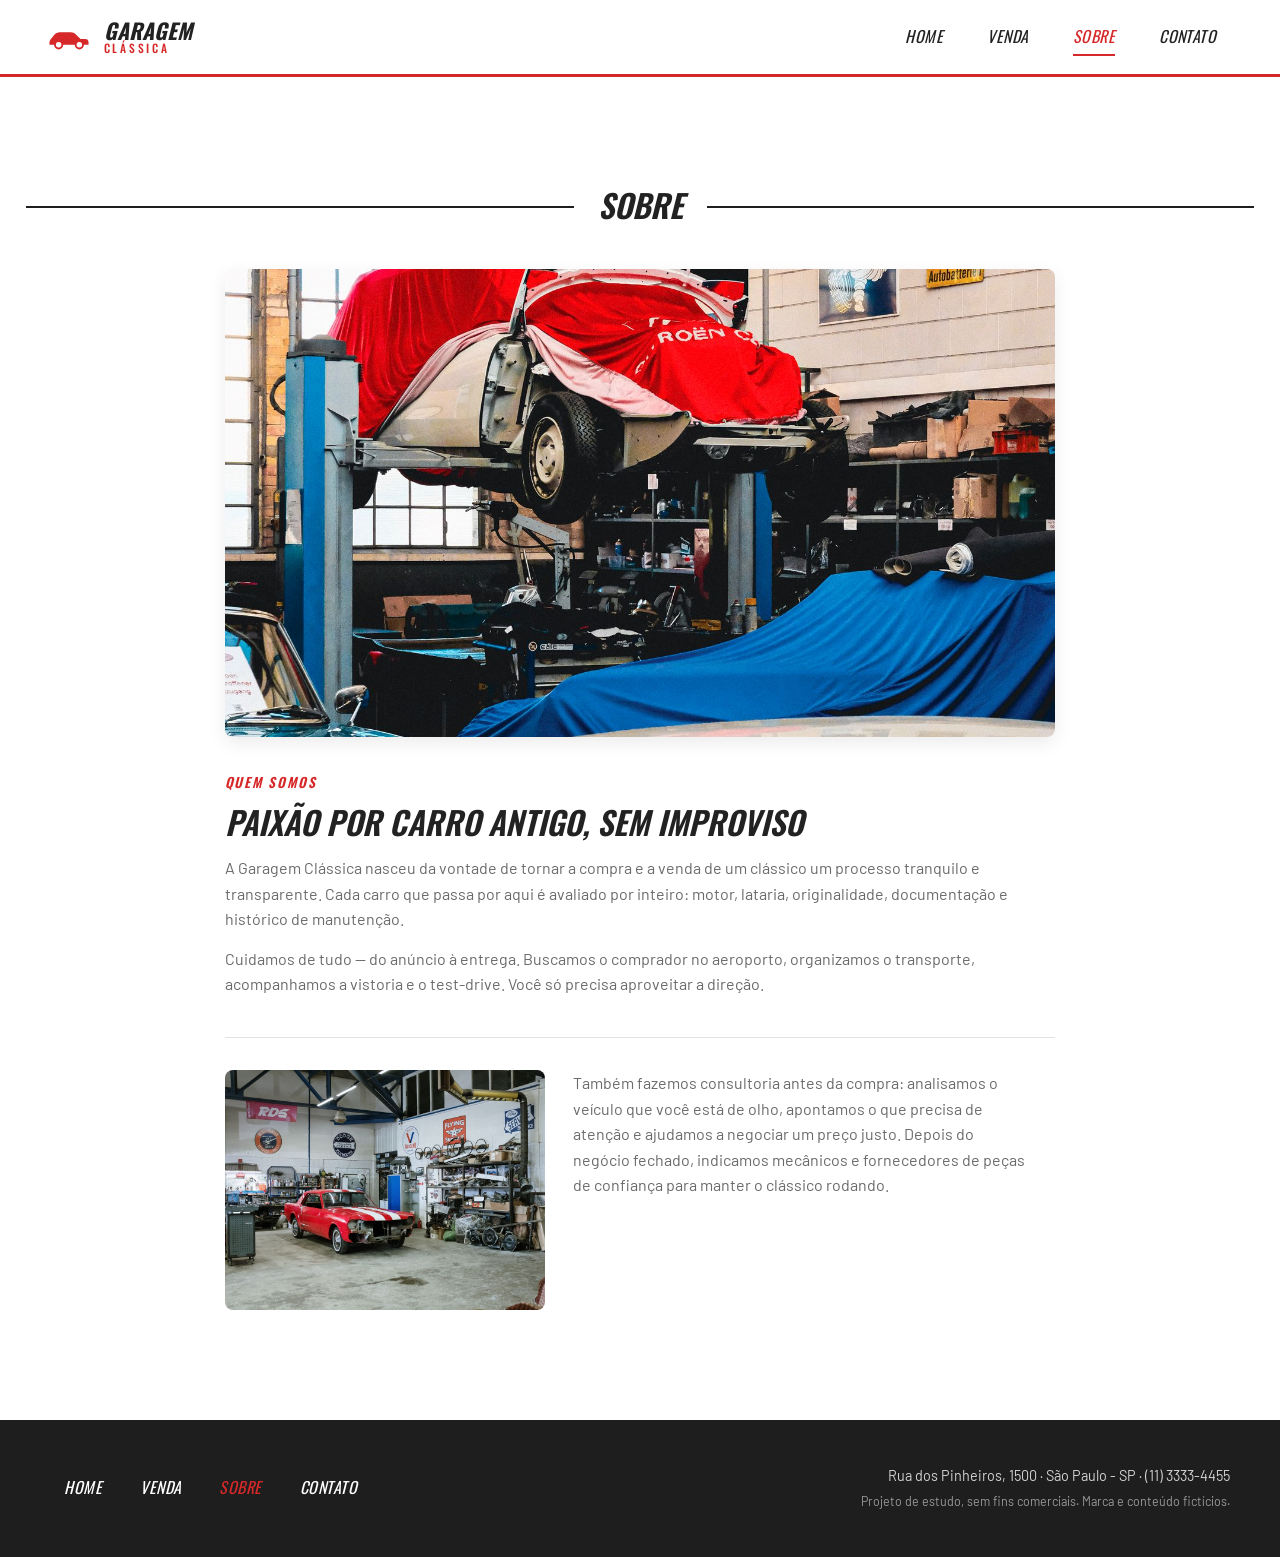
==== sobre.html @ 1d5d164b "feat: marcação e estilo da página Sobre - sobre.html com header/rodape compartilhados e menu com "So" ====
<!DOCTYPE html>
<html lang="pt-br">
<head>
	<title>Sobre | Garagem Clássica</title>
	<link href="https://fonts.googleapis.com/css2?family=Barlow:ital,wght@0,400;0,500;0,600;1,400&family=Oswald:wght@400;500;600;700&display=swap" rel="stylesheet">
	<link href="css/style.css" rel="stylesheet" type="text/css" />
	<noscript><style>[data-revelar]{opacity:1;transform:none;}</style></noscript>
	<meta name="description" content="Sobre a Garagem Clássica — paixão por carros antigos e um processo de compra e venda tranquilo, com procedência e acompanhamento em cada etapa." />
	<meta name="author" content="Pedro Farias" />
	<meta name="viewport" content="width=device-width,initial-scale=1.0" />
	<meta charset="utf-8" />
</head>
<body>

<header id="topo">
	<div class="container">
		<div class="logo">
			<a href="index.html" aria-label="Garagem Clássica - página inicial">
				<svg class="logo-icone" viewBox="0 0 40 24" aria-hidden="true" focusable="false">
					<path d="M3 17c0-1 .4-2 1.3-3l2.8-3.6C8.3 8.7 10 8 12 8h9.5c1.7 0 3.3.7 4.5 1.9L30 14h4c2 0 3 1 3 3v2h-4a4 4 0 0 1-8 0H15a4 4 0 0 1-8 0H3v-2z" fill="currentColor"/>
					<circle cx="11" cy="19" r="2.4" fill="#fff"/>
					<circle cx="29" cy="19" r="2.4" fill="#fff"/>
				</svg>
				<span class="logo-texto">
					<strong>Garagem</strong>
					<span>Clássica</span>
				</span>
			</a>
		</div><!--logo-->

		<nav class="desktop">
			<button class="mobile" aria-label="Abrir menu" aria-expanded="false" aria-controls="menu">
				<span></span><span></span><span></span>
			</button>
			<ul id="menu">
				<li><a href="index.html">Home</a></li>
				<li><a href="venda.html">Venda</a></li>
				<li><a class="ativo" aria-current="page" href="sobre.html">Sobre</a></li>
				<li><a href="index.html#contato">Contato</a></li>
			</ul>
		</nav><!--desktop-->
	</div><!--container-->
</header>

<section class="sobre">
	<div class="line-titulo">
		<div class="ln1"></div>
		<h2>Sobre</h2>
	</div><!--line-titulo-->

	<div class="container">
		<img class="img-destaque-sobre" src="imagens/sobre-1.jpg" alt="Oficina da Garagem Clássica com um carro antigo no elevador" data-revelar />

		<div class="descricao-autor" data-revelar>
			<span class="kicker">Quem somos</span>
			<h2>Paixão por carro antigo, sem improviso</h2>
			<p>
				A Garagem Clássica nasceu da vontade de tornar a compra e a venda de um clássico um processo tranquilo e transparente. Cada carro que passa por aqui é avaliado por inteiro: motor, lataria, originalidade, documentação e histórico de manutenção.
			</p>
			<p>
				Cuidamos de tudo — do anúncio à entrega. Buscamos o comprador no aeroporto, organizamos o transporte, acompanhamos a vistoria e o test-drive. Você só precisa aproveitar a direção.
			</p>
		</div><!--descricao-autor-->

		<div class="descricao-autor2" data-revelar>
			<img class="img-small" src="imagens/sobre-2.jpg" alt="Carro clássico em processo de restauração na oficina" />
			<p>
				Também fazemos consultoria antes da compra: analisamos o veículo que você está de olho, apontamos o que precisa de atenção e ajudamos a negociar um preço justo. Depois do negócio fechado, indicamos mecânicos e fornecedores de peças de confiança para manter o clássico rodando.
			</p>
			<div class="clear"></div>
		</div><!--descricao-autor2-->
	</div><!--container-->
</section><!--sobre-->

<footer>
	<div class="container">
		<nav>
			<ul>
				<li><a href="index.html">Home</a></li>
				<li><a href="venda.html">Venda</a></li>
				<li><a class="ativo" href="sobre.html">Sobre</a></li>
				<li><a href="index.html#contato">Contato</a></li>
			</ul>
		</nav>
		<div class="footer-info">
			<p>Rua dos Pinheiros, 1500 &middot; São Paulo - SP &middot; (11) 3333-4455</p>
			<small>Projeto de estudo, sem fins comerciais. Marca e conteúdo fictícios.</small>
		</div><!--footer-info-->
	</div><!--container-->
</footer>


<script src="js/script.js"></script>
</body>
</html>
---- css/style.css ----
*{
	margin: 0;
	padding: 0;
	box-sizing: border-box;
}

:root{
	--cor-primaria: #d62828;
	--cor-primaria-escura: #a01e1e;
	--cor-escura: #1e1e1e;
	--cor-escura-2: #262626;

	--cor-texto: #222222;
	--cor-texto-suave: #6a6a6a;
	--cor-fundo: #ffffff;
	--cor-fundo-alt: #f4f4f4;
	--cor-borda: #e3e3e3;

	--espaco-secao: clamp(56px, 9vw, 110px);
	--raio: 8px;
	--raio-sm: 5px;
	--sombra: 0 14px 34px rgba(0,0,0,0.14);
	--sombra-suave: 0 6px 18px rgba(0,0,0,0.08);
	--transicao: 0.25s ease;
	--max-largura: 1240px;
}

html{
	scroll-behavior: smooth;
	scroll-padding-top: 90px;
}

html,body{
	height: 100%;
}

body{
	font-family: 'Barlow', sans-serif;
	font-size: 16px;
	line-height: 1.6;
	color: var(--cor-texto);
	background-color: var(--cor-fundo);
	overflow-x: hidden;
}

img{
	max-width: 100%;
	display: block;
}

a{
	color: var(--cor-primaria);
	text-decoration: none;
	transition: color var(--transicao);
}

h1,h2,h3{
	font-family: 'Oswald', 'Barlow', sans-serif;
	font-weight: 600;
	line-height: 1.15;
	text-transform: uppercase;
	color: var(--cor-texto);
}

h1{
	font-size: clamp(2rem, 5.5vw, 3.4rem);
}

h2{
	font-size: clamp(1.5rem, 3vw, 2rem);
}

p{
	color: var(--cor-texto-suave);
}

.container{
	width: 100%;
	max-width: var(--max-largura);
	margin: 0 auto;
	padding: 0 2%;
}

.clear{
	clear: both;
}

.kicker{
	display: inline-block;
	font-family: 'Oswald', sans-serif;
	font-size: 0.85rem;
	font-weight: 600;
	font-style: italic;
	letter-spacing: 0.14em;
	text-transform: uppercase;
	color: var(--cor-primaria);
}

.btn1{
	display: inline-block;
	padding: 0 28px;
	line-height: 44px;
	background-color: var(--cor-primaria);
	border-bottom: 3px solid var(--cor-primaria-escura);
	border-radius: var(--raio-sm);
	color: white;
	font-family: 'Oswald', sans-serif;
	font-size: 0.95rem;
	font-style: italic;
	text-transform: uppercase;
	letter-spacing: 0.02em;
	cursor: pointer;
	transition: background-color var(--transicao), transform var(--transicao), box-shadow var(--transicao);
}

.btn1:hover{
	background-color: var(--cor-primaria-escura);
	color: white;
	transform: translateY(-2px);
	box-shadow: var(--sombra-suave);
}

.btn1:active{
	transform: translateY(0);
}

.line-titulo{
	max-width: var(--max-largura);
	margin: 0 auto;
	position: relative;
	text-align: center;
}

.ln1{
	position: absolute;
	left: 0;
	top: 50%;
	width: 100%;
	height: 2px;
	background-color: var(--cor-escura);
}

.line-titulo h2{
	position: relative;
	display: inline-block;
	padding: 0 24px;
	background-color: var(--cor-fundo);
	font-style: italic;
}

/**Header do site**/

header{
	position: sticky;
	top: 0;
	z-index: 20;
	background-color: var(--cor-fundo);
	border-bottom: 3px solid var(--cor-primaria);
	transition: box-shadow var(--transicao);
}

header.rolagem{
	box-shadow: var(--sombra-suave);
}

header .container{
	display: flex;
	align-items: center;
	justify-content: space-between;
	padding-top: 16px;
	padding-bottom: 16px;
}

header .logo a{
	display: flex;
	align-items: center;
	gap: 12px;
}

.logo-icone{
	width: 46px;
	height: auto;
	flex-shrink: 0;
	color: var(--cor-primaria);
}

.logo-texto{
	display: flex;
	flex-direction: column;
	font-family: 'Oswald', sans-serif;
	line-height: 1;
	text-transform: uppercase;
}

.logo-texto strong{
	font-size: 1.35rem;
	font-weight: 700;
	font-style: italic;
	color: var(--cor-texto);
}

.logo-texto span{
	font-size: 0.72rem;
	font-weight: 500;
	letter-spacing: 0.24em;
	color: var(--cor-primaria);
}

header nav.desktop ul{
	display: flex;
	align-items: center;
	gap: 8px;
	list-style-type: none;
}

header nav.desktop ul li a{
	position: relative;
	display: block;
	padding: 8px 18px;
	color: var(--cor-texto);
	font-family: 'Oswald', sans-serif;
	font-size: 1rem;
	font-style: italic;
	text-transform: uppercase;
	letter-spacing: 0.03em;
}

header nav.desktop ul li a::after{
	content: "";
	position: absolute;
	left: 18px;
	right: 18px;
	bottom: 2px;
	height: 2px;
	background-color: var(--cor-primaria);
	transform: scaleX(0);
	transform-origin: left;
	transition: transform var(--transicao);
}

header nav.desktop ul li a:hover::after,
header nav.desktop ul li a.ativo::after{
	transform: scaleX(1);
}

header nav.desktop ul li a.ativo{
	color: var(--cor-primaria);
}

.mobile{
	display: none;
	width: 44px;
	height: 44px;
	padding: 10px;
	border: 0;
	background: transparent;
	cursor: pointer;
}

.mobile span{
	display: block;
	width: 100%;
	height: 2px;
	margin: 5px 0;
	background-color: var(--cor-texto);
	transition: transform var(--transicao), opacity var(--transicao);
}

/**Banner (hero)**/

section.banner{
	position: relative;
	overflow: hidden;
	color: white;
	background-color: var(--cor-escura);
	background-image:
		linear-gradient(100deg, rgba(20,20,20,0.92) 0%, rgba(20,20,20,0.55) 45%, rgba(20,20,20,0.2) 100%),
		url('../imagens/hero.jpg');
	background-size: cover;
	background-position: center;
}

section.banner .container{
	display: flex;
	align-items: center;
	justify-content: space-between;
	gap: 48px;
	min-height: clamp(460px, 74vh, 640px);
	padding-top: 70px;
	padding-bottom: 70px;
}

.banner-texto{
	max-width: 560px;
}

.banner-texto .kicker{
	color: var(--cor-primaria);
}

.banner-texto h1{
	margin: 12px 0 16px;
	color: white;
	font-style: italic;
}

.banner-texto p{
	color: rgba(255,255,255,0.85);
	font-size: 1.08rem;
}

.banner-texto .btn1{
	margin-top: 28px;
}

.text-banner{
	flex-shrink: 0;
	display: flex;
	flex-direction: column;
	gap: 14px;
}

.text-banner-single{
	align-self: flex-end;
	padding: 12px 26px;
	background-color: var(--cor-primaria);
	transform: skewX(-12deg);
	font-family: 'Oswald', sans-serif;
	font-size: 1rem;
	font-style: italic;
	font-weight: 500;
	text-transform: uppercase;
	letter-spacing: 0.03em;
	box-shadow: var(--sombra-suave);
}

.text-banner .text-banner-single:last-child{
	background-color: white;
	color: var(--cor-texto);
	text-transform: none;
	letter-spacing: 0;
}

/**Veículos em destaque**/

section.veiculos-destaque{
	padding: var(--espaco-secao) 2%;
}

section.veiculos-destaque .container{
	margin-top: 48px;
	display: grid;
	grid-template-columns: repeat(3, 1fr);
	gap: 26px;
}

.vitrine-destaque{
	display: flex;
	flex-direction: column;
	border: 1px solid var(--cor-borda);
	border-radius: var(--raio);
	overflow: hidden;
	background-color: var(--cor-fundo);
	transition: transform var(--transicao), box-shadow var(--transicao);
}

.vitrine-destaque:hover{
	transform: translateY(-5px);
	box-shadow: var(--sombra);
}

.vitrine-destaque .carro-img{
	width: 100%;
	aspect-ratio: 3 / 2;
	object-fit: cover;
	background-color: var(--cor-fundo-alt);
}

.vitrine-destaque .info-carro{
	display: flex;
	flex-direction: column;
	align-items: flex-start;
	flex-grow: 1;
	padding: 22px 22px 24px;
}

.vitrine-destaque h2{
	font-size: 1.2rem;
	font-style: italic;
}

.vitrine-destaque p{
	margin-top: 6px;
	font-size: 0.88rem;
}

.vitrine-destaque .preco{
	display: block;
	margin: 14px 0 18px;
	font-family: 'Oswald', sans-serif;
	font-size: 1.35rem;
	font-weight: 600;
	font-style: italic;
	color: var(--cor-primaria);
}

.vitrine-destaque .btn1{
	margin-top: auto;
}

/**Serviços + depoimentos**/

section.servicos-descricao{
	display: flex;
	flex-wrap: wrap;
}

.servicos-descricao .half1,
.servicos-descricao .half2{
	flex: 1 1 50%;
	padding: clamp(48px, 7vw, 90px) clamp(24px, 6vw, 90px);
	color: white;
}

.servicos-descricao .half1{
	background-color: var(--cor-escura);
	display: flex;
	justify-content: flex-end;
}

.half1-wraper{
	width: 100%;
	max-width: 420px;
}

.half1-wraper h2{
	color: white;
	font-style: italic;
}

.half1-wraper ul{
	margin: 22px 0 28px;
	list-style: none;
}

.half1-wraper li{
	padding: 12px 0 12px 26px;
	position: relative;
	border-bottom: 1px solid rgba(255,255,255,0.12);
	font-size: 1.05rem;
}

.half1-wraper li::before{
	content: "";
	position: absolute;
	left: 0;
	top: 50%;
	width: 12px;
	height: 2px;
	background-color: var(--cor-primaria);
	transform: translateY(-50%) skewX(-12deg);
}

.servicos-descricao .half2{
	background-color: var(--cor-primaria);
}

.half2 h2{
	color: white;
	font-style: italic;
}

.half2 .depoimento-single{
	margin-top: 22px;
}

.depoimento-single blockquote{
	font-size: clamp(1.05rem, 1.8vw, 1.35rem);
	line-height: 1.5;
	color: white;
}

.depoimento-single .navigation{
	display: flex;
	align-items: center;
	gap: 18px;
	margin-top: 28px;
}

.navigation .arrows{
	display: flex;
	gap: 10px;
}

.navigation .arrows button{
	width: 42px;
	height: 42px;
	display: flex;
	align-items: center;
	justify-content: center;
	padding: 0;
	border: 2px solid rgba(255,255,255,0.6);
	border-radius: var(--raio-sm);
	background: transparent;
	color: white;
	cursor: pointer;
	transition: background-color var(--transicao), border-color var(--transicao);
}

.navigation .arrows button:hover{
	background-color: white;
	border-color: white;
	color: var(--cor-primaria);
}

.navigation .arrows button svg{
	width: 20px;
	height: 20px;
}

.nome-depoimento{
	font-family: 'Oswald', sans-serif;
	font-size: 1.05rem;
	font-style: italic;
	color: rgba(255,255,255,0.85);
}

/**Contato**/

section.contato{
	padding: var(--espaco-secao) 2%;
}

section.contato form{
	width: 100%;
	max-width: 640px;
	margin: 44px auto 0;
	display: flex;
	flex-wrap: wrap;
	gap: 16px;
}

.input-wraper{
	display: flex;
	flex-direction: column;
}

.w100{
	width: 100%;
}

.w50{
	width: calc(50% - 8px);
}

.input-wraper label{
	margin-bottom: 6px;
	font-family: 'Oswald', sans-serif;
	font-size: 0.8rem;
	font-style: italic;
	text-transform: uppercase;
	letter-spacing: 0.06em;
	color: var(--cor-texto);
}

.input-wraper input[type=text],
.input-wraper input[type=email],
.input-wraper input[type=tel]{
	width: 100%;
	height: 52px;
	padding: 0 14px;
	border: 1px solid var(--cor-borda);
	border-radius: var(--raio-sm);
	font-family: inherit;
	font-size: 0.95rem;
	transition: border-color var(--transicao), box-shadow var(--transicao);
}

.input-wraper textarea{
	width: 100%;
	height: 150px;
	padding: 12px 14px;
	border: 1px solid var(--cor-borda);
	border-radius: var(--raio-sm);
	font-family: inherit;
	font-size: 0.95rem;
	resize: none;
	transition: border-color var(--transicao), box-shadow var(--transicao);
}

.input-wraper input:focus,
.input-wraper textarea:focus{
	outline: none;
	border-color: var(--cor-primaria);
	box-shadow: 0 0 0 3px rgba(214,40,40,0.16);
}

.input-wraper:last-child{
	align-items: center;
}

.input-wraper input[type=submit]{
	border: 0;
	border-bottom: 3px solid var(--cor-primaria-escura);
	line-height: 48px;
	padding: 0 44px;
}

.form-ok{
	width: 100%;
	padding: 10px 2px;
	font-family: 'Oswald', sans-serif;
	font-style: italic;
	color: var(--cor-primaria);
}

/**Footer**/

footer{
	padding: 44px 2%;
	background-color: var(--cor-escura);
	color: white;
}

footer .container{
	display: flex;
	align-items: center;
	justify-content: space-between;
	gap: 24px 40px;
	flex-wrap: wrap;
}

footer nav ul{
	display: flex;
	flex-wrap: wrap;
	gap: 6px 10px;
	list-style-type: none;
}

footer nav ul li a{
	display: block;
	padding: 6px 14px;
	color: white;
	font-family: 'Oswald', sans-serif;
	font-style: italic;
	text-transform: uppercase;
	letter-spacing: 0.03em;
}

footer nav ul li a:hover,
footer nav ul li a.ativo{
	color: var(--cor-primaria);
}

.footer-info{
	text-align: right;
}

.footer-info p{
	color: rgba(255,255,255,0.8);
	font-size: 0.9rem;
}

.footer-info small{
	color: rgba(255,255,255,0.55);
	font-size: 0.78rem;
}

/**Página Sobre**/

section.sobre{
	padding: var(--espaco-secao) 2%;
}

section.sobre .container{
	max-width: 880px;
	margin-top: 44px;
}

.img-destaque-sobre{
	width: 100%;
	aspect-ratio: 16 / 9;
	object-fit: cover;
	border-radius: var(--raio);
	box-shadow: var(--sombra-suave);
}

section.sobre .descricao-autor{
	margin-top: 32px;
}

.descricao-autor h2{
	margin: 10px 0 14px;
	font-style: italic;
}

.descricao-autor p + p{
	margin-top: 14px;
}

.descricao-autor2{
	display: flex;
	align-items: flex-start;
	gap: 28px;
	margin-top: 40px;
	padding-top: 32px;
	border-top: 1px solid var(--cor-borda);
}

.descricao-autor2 .img-small{
	flex-shrink: 0;
	width: 40%;
	max-width: 320px;
	aspect-ratio: 4 / 3;
	object-fit: cover;
	border-radius: var(--raio);
}

.descricao-autor2 p{
	flex: 1;
}
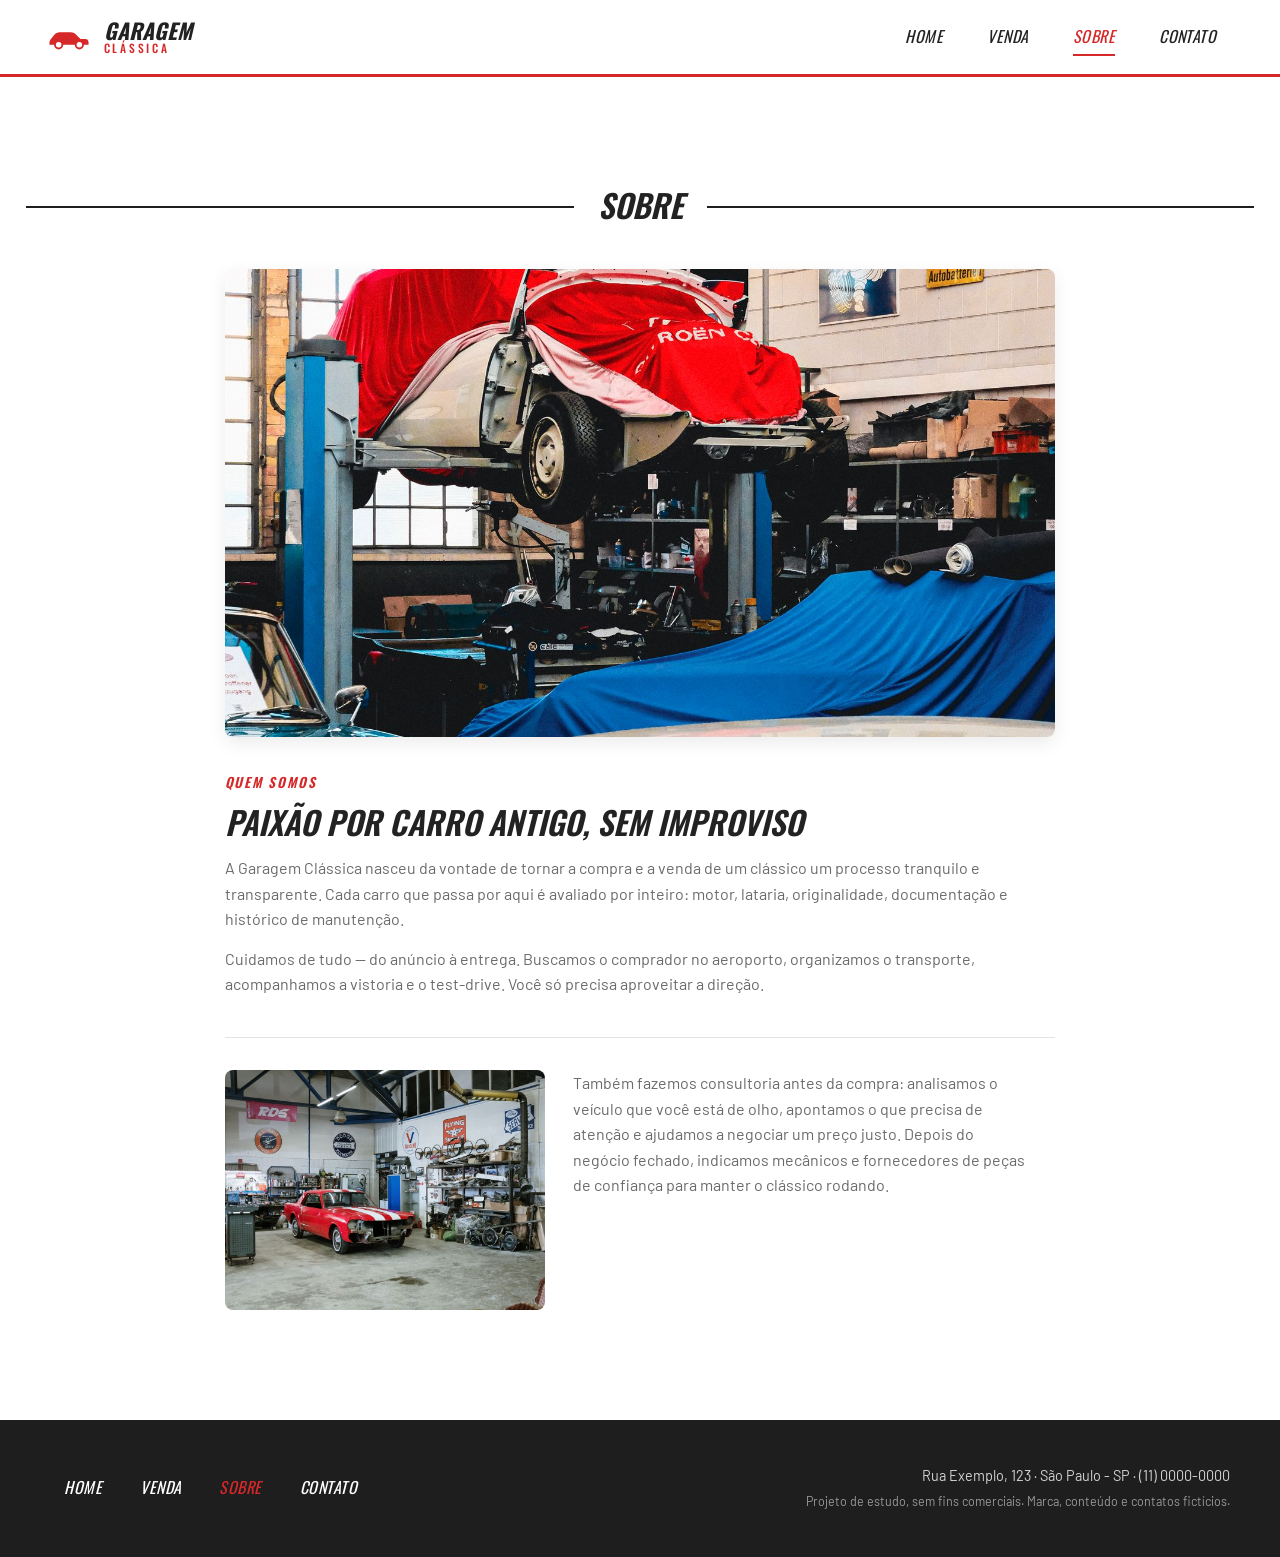
==== commit 5fc7a27c: "feat: contatos demonstrativos no topo e no rodapé" ====
--- a/sobre.html
+++ b/sobre.html
@@ -4,6 +4,7 @@
 	<title>Sobre | Garagem Clássica</title>
 	<link href="https://fonts.googleapis.com/css2?family=Barlow:ital,wght@0,400;0,500;0,600;1,400&family=Oswald:wght@400;500;600;700&display=swap" rel="stylesheet">
 	<link href="css/style.css" rel="stylesheet" type="text/css" />
+	<link href="favicon.svg" rel="icon" type="image/svg+xml" />
 	<noscript><style>[data-revelar]{opacity:1;transform:none;}</style></noscript>
 	<meta name="description" content="Sobre a Garagem Clássica — paixão por carros antigos e um processo de compra e venda tranquilo, com procedência e acompanhamento em cada etapa." />
 	<meta name="author" content="Pedro Farias" />
@@ -45,7 +46,7 @@
 <section class="sobre">
 	<div class="line-titulo">
 		<div class="ln1"></div>
-		<h2>Sobre</h2>
+		<h1>Sobre</h1>
 	</div><!--line-titulo-->
 
 	<div class="container">
@@ -83,8 +84,8 @@
 			</ul>
 		</nav>
 		<div class="footer-info">
-			<p>Rua dos Pinheiros, 1500 &middot; São Paulo - SP &middot; (11) 3333-4455</p>
-			<small>Projeto de estudo, sem fins comerciais. Marca e conteúdo fictícios.</small>
+			<p>Rua Exemplo, 123 &middot; São Paulo - SP &middot; (11) 0000-0000</p>
+			<small>Projeto de estudo, sem fins comerciais. Marca, conteúdo e contatos fictícios.</small>
 		</div><!--footer-info-->
 	</div><!--container-->
 </footer>
--- a/css/style.css
+++ b/css/style.css
@@ -140,15 +140,15 @@
 	background-color: var(--cor-escura);
 }
 
+.line-titulo h1,
 .line-titulo h2{
 	position: relative;
 	display: inline-block;
 	padding: 0 24px;
 	background-color: var(--cor-fundo);
-	font-style: italic;
-}
-
-/**Header do site**/
+	font-size: clamp(1.5rem, 3vw, 2rem);
+	font-style: italic;
+}
 
 header{
 	position: sticky;
@@ -266,8 +266,6 @@
 	transition: transform var(--transicao), opacity var(--transicao);
 }
 
-/**Banner (hero)**/
-
 section.banner{
 	position: relative;
 	overflow: hidden;
@@ -341,8 +339,6 @@
 	letter-spacing: 0;
 }
 
-/**Veículos em destaque**/
-
 section.veiculos-destaque{
 	padding: var(--espaco-secao) 2%;
 }
@@ -407,8 +403,6 @@
 .vitrine-destaque .btn1{
 	margin-top: auto;
 }
-
-/**Serviços + depoimentos**/
 
 section.servicos-descricao{
 	display: flex;
@@ -525,8 +519,6 @@
 	color: rgba(255,255,255,0.85);
 }
 
-/**Contato**/
-
 section.contato{
 	padding: var(--espaco-secao) 2%;
 }
@@ -614,8 +606,6 @@
 	color: var(--cor-primaria);
 }
 
-/**Footer**/
-
 footer{
 	padding: 44px 2%;
 	background-color: var(--cor-escura);
@@ -665,8 +655,6 @@
 	color: rgba(255,255,255,0.55);
 	font-size: 0.78rem;
 }
-
-/**Página Sobre**/
 
 section.sobre{
 	padding: var(--espaco-secao) 2%;
@@ -719,3 +707,502 @@
 .descricao-autor2 p{
 	flex: 1;
 }
+
+section.venda{
+	padding: var(--espaco-secao) 2%;
+}
+
+.content-venda{
+	margin-top: 44px;
+}
+
+.content-venda .container{
+	display: grid;
+	grid-template-columns: 260px 1fr;
+	gap: 36px;
+	align-items: start;
+}
+
+.sidebar{
+	position: sticky;
+	top: 96px;
+	padding: 24px;
+	border: 1px solid var(--cor-borda);
+	border-radius: var(--raio);
+	background-color: var(--cor-fundo-alt);
+}
+
+.sidebar h2{
+	font-size: 1.05rem;
+	font-style: italic;
+}
+
+.search1 input[type=range]{
+	width: 100%;
+	margin-top: 16px;
+	accent-color: var(--cor-primaria);
+	cursor: pointer;
+}
+
+.valor-pesquisa{
+	display: flex;
+	justify-content: space-between;
+	margin-top: 8px;
+}
+
+.valor-pesquisa p{
+	font-family: 'Oswald', sans-serif;
+	font-size: 0.9rem;
+	color: var(--cor-texto);
+}
+
+.search2{
+	margin-top: 32px;
+}
+
+.form-venda-wraper{
+	display: flex;
+	align-items: center;
+	gap: 10px;
+	margin-top: 12px;
+}
+
+.form-venda-wraper input[type=radio]{
+	display: none;
+}
+
+.form-venda-wraper label{
+	width: 20px;
+	height: 20px;
+	flex-shrink: 0;
+	display: flex;
+	align-items: center;
+	justify-content: center;
+	border: 1px solid #b9b9b9;
+	border-radius: 4px;
+	background-color: white;
+	cursor: pointer;
+	transition: border-color var(--transicao);
+}
+
+.form-venda-wraper .circle{
+	width: 10px;
+	height: 10px;
+	border-radius: 3px;
+	background-color: var(--cor-primaria);
+	transform: scale(0);
+	transition: transform var(--transicao);
+}
+
+.form-venda-wraper input[type=radio]:checked + label{
+	border-color: var(--cor-primaria);
+}
+
+.form-venda-wraper input[type=radio]:checked + label .circle{
+	transform: scale(1);
+}
+
+.form-venda-wraper span{
+	font-size: 0.95rem;
+}
+
+.vitrine-venda{
+	display: grid;
+	grid-template-columns: repeat(2, 1fr);
+	gap: 24px;
+}
+
+.vitrine-venda .sem-resultado{
+	grid-column: 1 / -1;
+	padding: 40px 0;
+	text-align: center;
+	font-family: 'Oswald', sans-serif;
+	font-style: italic;
+	color: var(--cor-texto-suave);
+}
+
+section.venda-single{
+	padding: var(--espaco-secao) 2%;
+}
+
+section.venda-single .container{
+	margin-top: 44px;
+	display: grid;
+	grid-template-columns: 1.35fr 1fr;
+	gap: 44px;
+	align-items: start;
+}
+
+.info-bread{
+	display: flex;
+	flex-wrap: wrap;
+	align-items: center;
+	gap: 8px;
+	margin-bottom: 16px;
+	font-family: 'Oswald', sans-serif;
+	font-size: 0.78rem;
+	text-transform: uppercase;
+	letter-spacing: 0.06em;
+}
+
+.info-bread a{
+	color: var(--cor-texto-suave);
+}
+
+.info-bread a:last-child{
+	color: var(--cor-primaria);
+}
+
+.info-bread span{
+	color: var(--cor-borda);
+}
+
+.foto-destaque{
+	width: 100%;
+	aspect-ratio: 3 / 2;
+	object-fit: cover;
+	border-radius: var(--raio);
+	box-shadow: var(--sombra-suave);
+	background-color: var(--cor-fundo-alt);
+}
+
+.nav-galeria-parent{
+	position: relative;
+	margin-top: 14px;
+	padding: 0 40px;
+}
+
+.nav-galeria{
+	overflow: hidden;
+}
+
+.nav-galeria-wraper{
+	display: flex;
+	gap: 12px;
+	transition: transform 0.35s ease;
+}
+
+.mini-img-wraper{
+	flex: 0 0 calc((100% - 36px) / 4);
+}
+
+.mini-img{
+	width: 100%;
+	aspect-ratio: 3 / 2;
+	object-fit: cover;
+	border-radius: var(--raio-sm);
+	cursor: pointer;
+	opacity: 0.55;
+	transition: opacity var(--transicao), outline-color var(--transicao);
+	outline: 2px solid transparent;
+	outline-offset: 2px;
+}
+
+.mini-img:hover{
+	opacity: 0.85;
+}
+
+.mini-img.ativo{
+	opacity: 1;
+	outline-color: var(--cor-primaria);
+}
+
+.arrow-left-nav,
+.arrow-right-nav{
+	position: absolute;
+	top: calc(50% - 16px);
+	width: 32px;
+	height: 32px;
+	padding: 0;
+	border: 2px solid var(--cor-borda);
+	border-radius: var(--raio-sm);
+	background-color: white;
+	cursor: pointer;
+	transition: border-color var(--transicao), background-color var(--transicao);
+}
+
+.arrow-left-nav{ left: 0; }
+.arrow-right-nav{ right: 0; }
+
+.arrow-left-nav::before,
+.arrow-right-nav::before{
+	content: "";
+	position: absolute;
+	top: 50%;
+	left: 50%;
+	width: 8px;
+	height: 8px;
+	border: solid var(--cor-texto);
+	border-width: 2px 2px 0 0;
+}
+
+.arrow-left-nav::before{
+	transform: translate(-30%, -50%) rotate(-135deg);
+}
+
+.arrow-right-nav::before{
+	transform: translate(-70%, -50%) rotate(45deg);
+}
+
+.arrow-left-nav:hover,
+.arrow-right-nav:hover{
+	border-color: var(--cor-primaria);
+}
+
+.descricao-veiculo .kicker{
+	color: var(--cor-primaria);
+}
+
+.descricao-veiculo h2{
+	margin: 6px 0 18px;
+	font-size: clamp(1.8rem, 3.5vw, 2.6rem);
+	font-style: italic;
+	color: var(--cor-primaria);
+}
+
+.descricao-veiculo .ficha{
+	list-style: none;
+	margin-bottom: 20px;
+}
+
+.descricao-veiculo .ficha li{
+	display: flex;
+	justify-content: space-between;
+	padding: 10px 0;
+	border-bottom: 1px solid var(--cor-borda);
+	font-family: 'Oswald', sans-serif;
+	font-size: 0.95rem;
+}
+
+.descricao-veiculo .ficha li span{
+	color: var(--cor-texto-suave);
+	font-style: italic;
+}
+
+.descricao-veiculo p{
+	margin-bottom: 24px;
+}
+
+@media screen and (max-width: 1024px){
+
+	.content-venda .container{
+		grid-template-columns: 220px 1fr;
+		gap: 26px;
+	}
+
+	.vitrine-venda{
+		grid-template-columns: repeat(2, 1fr);
+	}
+
+	section.venda-single .container{
+		grid-template-columns: 1fr;
+		gap: 32px;
+	}
+}
+
+@media screen and (max-width: 900px){
+
+	.mobile{
+		display: block;
+	}
+
+	header nav.desktop{
+		position: relative;
+	}
+
+	header nav.desktop ul{
+		position: absolute;
+		right: 0;
+		top: calc(100% + 18px);
+		flex-direction: column;
+		align-items: stretch;
+		gap: 2px;
+		width: min(280px, 76vw);
+		padding: 10px;
+		border: 1px solid var(--cor-borda);
+		border-top: 3px solid var(--cor-primaria);
+		border-radius: var(--raio-sm);
+		background-color: var(--cor-fundo);
+		box-shadow: var(--sombra);
+		opacity: 0;
+		visibility: hidden;
+		transform: translateY(-10px);
+		transition: opacity var(--transicao), transform var(--transicao), visibility var(--transicao);
+	}
+
+	header nav.desktop ul.aberto{
+		opacity: 1;
+		visibility: visible;
+		transform: translateY(0);
+	}
+
+	header nav.desktop ul li a{
+		padding: 12px 14px;
+	}
+
+	header nav.desktop ul li a::after{
+		display: none;
+	}
+
+	header nav.desktop ul li a:hover{
+		color: var(--cor-primaria);
+	}
+
+	.mobile.ativo span:nth-child(1){
+		transform: translateY(7px) rotate(45deg);
+	}
+
+	.mobile.ativo span:nth-child(2){
+		opacity: 0;
+	}
+
+	.mobile.ativo span:nth-child(3){
+		transform: translateY(-7px) rotate(-45deg);
+	}
+
+	section.banner .container{
+		flex-direction: column;
+		align-items: flex-start;
+		gap: 36px;
+	}
+
+	.text-banner{
+		align-self: stretch;
+	}
+
+	.text-banner-single{
+		align-self: flex-start;
+	}
+
+	section.veiculos-destaque .container{
+		grid-template-columns: repeat(2, 1fr);
+	}
+}
+
+@media screen and (max-width: 768px){
+
+	section.servicos-descricao{
+		flex-direction: column;
+	}
+
+	.servicos-descricao .half1{
+		justify-content: flex-start;
+	}
+
+	.content-venda .container{
+		grid-template-columns: 1fr;
+	}
+
+	.sidebar{
+		position: static;
+	}
+
+	.w50{
+		width: 100%;
+	}
+
+	footer .container{
+		flex-direction: column;
+		text-align: center;
+	}
+
+	.footer-info{
+		text-align: center;
+	}
+
+	.descricao-autor2{
+		flex-direction: column;
+	}
+
+	.descricao-autor2 .img-small{
+		width: 100%;
+		max-width: none;
+	}
+}
+
+@media screen and (max-width: 560px){
+
+	section.veiculos-destaque .container,
+	.vitrine-venda{
+		grid-template-columns: 1fr;
+	}
+
+	.mini-img-wraper{
+		flex-basis: calc((100% - 24px) / 3);
+	}
+
+	.text-banner-single{
+		padding: 10px 20px;
+		font-size: 0.9rem;
+	}
+}
+
+@media screen and (max-width: 480px){
+
+	.logo-texto strong{
+		font-size: 1.15rem;
+	}
+
+	.logo-texto span{
+		font-size: 0.64rem;
+		letter-spacing: 0.18em;
+	}
+}
+
+::selection{
+	background-color: var(--cor-primaria);
+	color: white;
+}
+
+::placeholder{
+	color: #9a9a9a;
+}
+
+a:focus-visible,
+button:focus-visible,
+input:focus-visible,
+textarea:focus-visible,
+[type=range]:focus-visible{
+	outline: 2px solid var(--cor-primaria);
+	outline-offset: 3px;
+	border-radius: 2px;
+}
+
+.logo a{
+	transition: opacity var(--transicao);
+}
+
+.logo a:hover{
+	opacity: 0.8;
+}
+
+[data-revelar]{
+	opacity: 0;
+	transform: translateY(22px);
+	transition: opacity 0.6s ease, transform 0.6s ease;
+}
+
+[data-revelar].visivel{
+	opacity: 1;
+	transform: none;
+}
+
+@media (prefers-reduced-motion: reduce){
+
+	html{
+		scroll-behavior: auto;
+	}
+
+	*,
+	*::before,
+	*::after{
+		animation-duration: 0.001ms !important;
+		animation-iteration-count: 1 !important;
+		transition-duration: 0.001ms !important;
+	}
+
+	[data-revelar]{
+		opacity: 1;
+		transform: none;
+	}
+}
